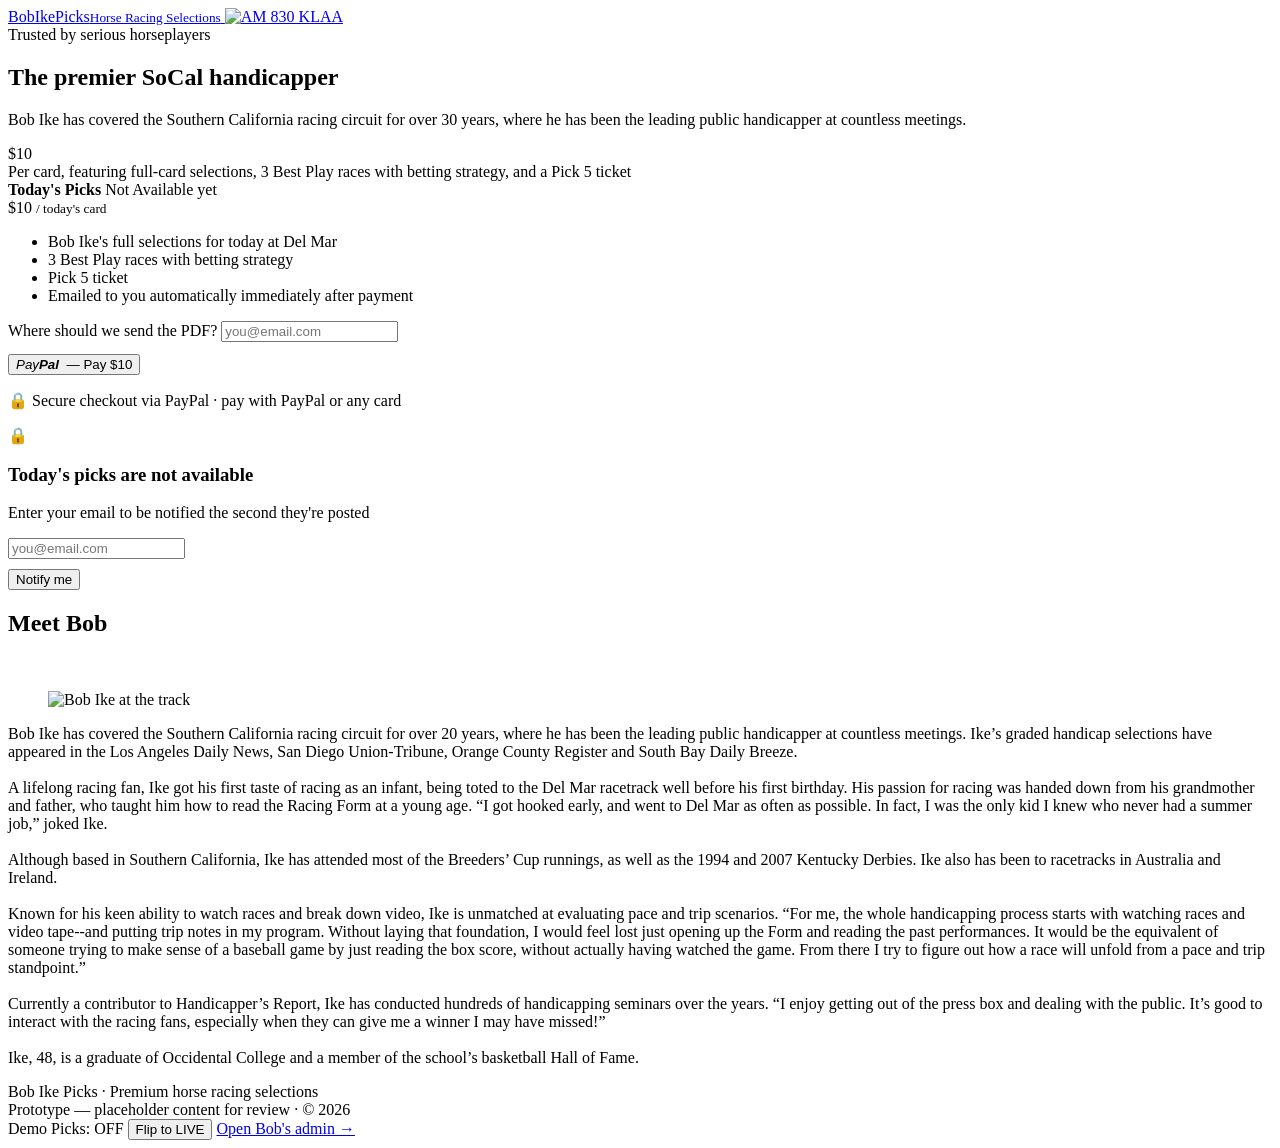
==== index.html @ c645d5ef "Add files via upload" ====
<!DOCTYPE html>
<html lang="en">
<head>
  <meta charset="UTF-8" />
  <meta name="viewport" content="width=device-width, initial-scale=1.0" />
  <title>Bob Ike Picks — Premium Horse Racing Selections</title>
  <link rel="stylesheet" href="assets/styles.css" />
</head>
<body>
  <!-- NAV -->
  <header class="nav">
    <div class="nav-inner container">
      <a class="brand" href="index.html">
        <span class="name">BobIkePicks<small>Horse Racing Selections</small></span>
      </a>
      <a href="http://www.am830klaa.com/" target="_blank" rel="noopener">
        <img class="nav-banner" src="assets/LINDO-RadioBanner-1.gif" alt="AM 830 KLAA" />
      </a>
    </div>
  </header>

  <!-- HERO + BUY CARD -->
  <section class="hero">
    <div class="container hero-grid">
      <div>
        <div class="eyebrow">Trusted by serious horseplayers</div>
        <h1>The premier SoCal handicapper</h1>
        <p class="lead">
          Bob Ike has covered the Southern California racing circuit for over 30 years,
		  where he has been the leading public handicapper at countless meetings.
        </p>
        <div class="trust-row">
          <div class="stat"><div class="num">$10</div><div class="lbl">Per card, featuring full-card selections, 3 Best Play races with betting strategy, and a Pick 5 ticket</div></div>
        </div>
      </div>

      <!-- Purchase card (state-driven) -->
      <div id="buy" class="buy-card">
        <div class="card-head">
          <strong>Today's Picks</strong>
          <span id="statusBadge" class="badge off"><span class="dot"></span><span class="txt">Not Available yet</span></span>
        </div>

        <!-- LIVE state -->
        <div id="liveState" class="card-body hidden">
          <div class="price">$<span id="priceVal">10</span> <small>/ today's card</small></div>
          <p class="muted" id="liveDate" style="margin:6px 0 0;"></p>
          <ul class="includes">
            <li>Bob Ike's full selections for today at Del Mar</li>
			<li>3 Best Play races with betting strategy</li>
			<li>Pick 5 ticket</li>
            <li>Emailed to you automatically immediately after payment</li>
          </ul>
          <label class="fld" for="email">Where should we send the PDF?</label>
          <input type="email" id="email" placeholder="you@email.com" />
          <div style="height:12px"></div>
          <button onclick="window.location.href='https://www.paypal.com/webapps/hermes?token=45W72553TX6191536&useraction=commit&wpsFlowRedirectToXorouterSkipHermesStartTime=1782868953208&flowType=WPS&mfid=1782868952968_f76669014b70b'" class="btn btn-paypal" id="payBtn"><i>Pay<b>Pal</b></i> &nbsp;— Pay $10</button>
          <p class="fineprint">🔒 Secure checkout via PayPal · pay with PayPal or any card</p>
        </div>

        <!-- OFF state -->
        <div id="offState" class="card-body">
          <div class="off-state">
            <div class="lock">🔒</div>
            <h3>Today's picks are not available</h3>
            <p>Enter your email to be notified the second they're posted</p>
            <input type="email" id="notifyEmail" placeholder="you@email.com" />
            <div style="height:10px"></div>
            <button class="btn btn-dark" id="notifyBtn">Notify me</button>
          </div>
        </div>
      </div>
    </div>
  </section>

  <!-- TRACK RECORD (placeholder) -->
  <section class="block alt" id="record">
    <div class="container">
      <h2>Meet Bob</h2><br>
      <div class="meet">
      <figure class="meet-photo">
        <img src="assets/John_and_Bob.png" alt="Bob Ike at the track" />
      </figure>
      <p class="sub">Bob Ike has covered the Southern California racing circuit for over 20 years, where he has been the leading public handicapper at countless meetings. Ike’s graded handicap selections have appeared in the Los Angeles Daily News, San Diego Union-Tribune, Orange County Register and South Bay Daily Breeze.
	  <br><br>
	  A lifelong racing fan, Ike got his first taste of racing as an infant, being toted to the Del Mar racetrack well before his first birthday. His passion for racing was handed down from his grandmother and father, who taught him how to read the Racing Form at a young age. “I got hooked early, and went to Del Mar as often as possible. In fact, I was the only kid I knew who never had a summer job,” joked Ike.
	  <br><br>
	  Although based in Southern California, Ike has attended most of the Breeders’ Cup runnings, as well as the 1994 and 2007 Kentucky Derbies. Ike also has been to racetracks in Australia and Ireland.
	  <br><br>
	  Known for his keen ability to watch races and break down video, Ike is unmatched at evaluating pace and trip scenarios. “For me, the whole handicapping process starts with watching races and video tape--and putting trip notes in my program. Without laying that foundation, I would feel lost just opening up the Form and reading the past performances. It would be the equivalent of someone trying to make sense of a baseball game by just reading the box score, without actually having watched the game. From there I try to figure out how a race will unfold from a pace and trip standpoint.”
	  <br><br>
	  Currently a contributor to Handicapper’s Report, Ike has conducted hundreds of handicapping seminars over the years. “I enjoy getting out of the press box and dealing with the public. It’s good to interact with the racing fans, especially when they can give me a winner I may have missed!”
	  <br><br>
	  Ike, 48, is a graduate of Occidental College and a member of the school’s basketball Hall of Fame.</p>
      </div>
    </div>
  </section>

  <footer class="footer">
    <div class="container">
      <span class="gold">Bob Ike Picks</span> · Premium horse racing selections<br />
      Prototype — placeholder content for review · © 2026
    </div>
  </footer>

  <!-- DEMO TOOLBAR (not part of the real site) -->
  <div class="demo-bar">
    <span class="tag">Demo</span>
    <span id="demoStatusLabel">Picks: OFF</span>
    <button id="demoToggle">Flip to LIVE</button>
    <a href="admin.html">Open Bob's admin →</a>
  </div>

  <div class="toast" id="toast"></div>

  <script src="assets/state.js"></script>
  <script src="assets/store.js"></script>
</body>
</html>
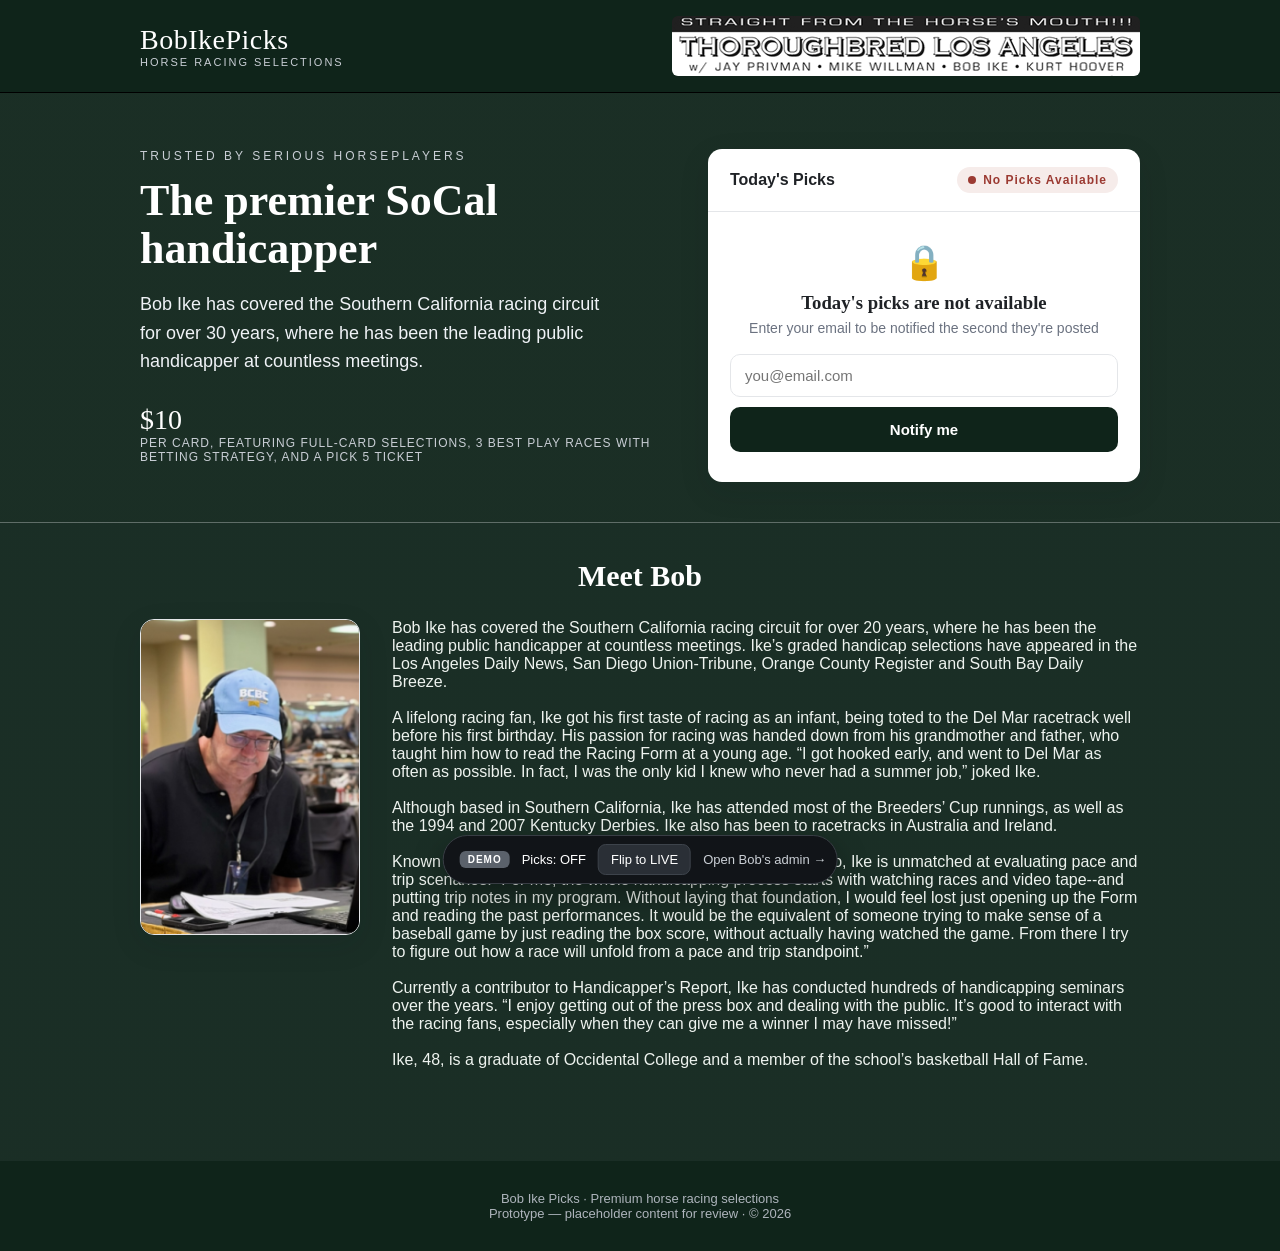
==== commit 5d0d99ad: "Add files via upload" ====
--- a/index.html
+++ b/index.html
@@ -3,7 +3,7 @@
 <head>
   <meta charset="UTF-8" />
   <meta name="viewport" content="width=device-width, initial-scale=1.0" />
-  <title>Bob Ike Picks — Premium Horse Racing Selections</title>
+  <title>BobIkePicks.com</title>
   <link rel="stylesheet" href="assets/styles.css" />
 </head>
 <body>
--- a/assets/styles.css
+++ b/assets/styles.css
@@ -0,0 +1,406 @@
+/* ===========================================================
+   Bob Ike Picks — prototype styles
+   Greyscale theme (grey + white). Easy to reskin later:
+   change the variables in :root below.
+   Green/red are kept ONLY for the live/off status indicator
+   because they communicate state — easy to neutralize if you
+   want pure greyscale there too.
+   =========================================================== */
+
+:root {
+  --dark: #0f241a;       /* darkest green — navbar (unchanged) + buttons */
+  --dark-2: #163123;
+  --dark-3: #1e3d2d;
+  --accent: #4b5159;     /* mid grey accent */
+  --accent-soft: #c9ced5;/* light grey text on dark backgrounds */
+  --bg: #f4f5f6;         /* page background */
+  --paper: #ffffff;
+  --ink: #1f2226;
+  --muted: #6b7280;
+  --line: #e4e6e9;
+  --green: #2f7d4f;
+  --green-soft: #eaf3ee;
+  --red: #9b3a32;
+  --red-soft: #f6ecea;
+  --shadow: 0 10px 30px rgba(20, 24, 30, 0.12);
+  --radius: 14px;
+  --serif: Georgia, "Times New Roman", serif;
+  --sans: -apple-system, BlinkMacSystemFont, "Segoe UI", Roboto, Helvetica, Arial, sans-serif;
+}
+
+* { box-sizing: border-box; }
+
+html, body {
+  margin: 0;
+  padding: 0;
+  font-family: var(--sans);
+  color: var(--ink);
+  background: var(--bg);
+  -webkit-font-smoothing: antialiased;
+}
+
+a { color: inherit; }
+
+.container {
+  width: 100%;
+  max-width: 1040px;
+  margin: 0 auto;
+  padding: 0 20px;
+}
+
+/* ---------- Top nav ---------- */
+.nav {
+  background: var(--dark);
+  color: #fff;
+  border-bottom: 1px solid #000;
+  position: sticky;
+  top: 0;
+  z-index: 50;
+}
+.nav-inner {
+  display: flex;
+  align-items: center;
+  justify-content: space-between;
+  padding: 16px 20px;
+}
+.brand {
+  display: flex;
+  align-items: center;
+  gap: 12px;
+  text-decoration: none;
+  color: #fff;
+}
+.brand .name {
+  font-family: var(--serif);
+  font-size: 28px;
+  letter-spacing: .5px;
+}
+.brand .name small {
+  display: block;
+  font-family: var(--sans);
+  font-size: 11px;
+  letter-spacing: 2px;
+  text-transform: uppercase;
+  color: var(--accent-soft);
+}
+.nav-links { display: flex; gap: 26px; font-size: 14px; }
+.nav-links a { text-decoration: none; color: #cbd0d6; }
+.nav-links a:hover { color: #fff; }
+.nav-banner {
+  display: block;
+  width: 468px;
+  height: 60px;
+  max-width: 100%;
+  border-radius: 6px;
+}
+
+/* ---------- Meet Bob ---------- */
+.meet { display: flex; gap: 32px; align-items: flex-start; }
+.meet .meet-photo { flex: 0 0 220px; margin: 0; }
+.meet .meet-photo img {
+  width: 100%;
+  display: block;
+  border-radius: var(--radius);
+  border: 1px solid var(--line);
+  box-shadow: var(--shadow);
+}
+.meet .sub { flex: 1; margin-top: 0; text-align: left; }
+
+/* Meet Bob section: same dark-green background as the hero */
+#record {
+  background:
+    linear-gradient(180deg, rgba(15,36,26,.95), rgba(15,36,26,.95)),
+    url("data:image/svg+xml,%3Csvg xmlns='http://www.w3.org/2000/svg' width='40' height='40'%3E%3Cpath d='M0 39h40M39 0v40' stroke='%23ffffff10'/%3E%3C/svg%3E");
+  border-top: 1px solid rgba(255, 255, 255, 0.3);
+  border-bottom: none;
+  color: #fff;
+  padding-top: 36px;
+}
+#record h2 { color: #fff; }
+#record .sub { color: #eef3ef; }
+
+/* ---------- Hero ---------- */
+.hero {
+  background:
+    linear-gradient(180deg, rgba(15,36,26,.95), rgba(15,36,26,.95)),
+    url("data:image/svg+xml,%3Csvg xmlns='http://www.w3.org/2000/svg' width='40' height='40'%3E%3Cpath d='M0 39h40M39 0v40' stroke='%23ffffff10'/%3E%3C/svg%3E");
+  color: #fff;
+  padding: 56px 0 40px;
+}
+.hero-grid {
+  display: grid;
+  grid-template-columns: 1.1fr .9fr;
+  gap: 40px;
+  align-items: start;
+}
+.eyebrow {
+  text-transform: uppercase;
+  letter-spacing: 3px;
+  font-size: 12px;
+  color: var(--accent-soft);
+  margin-bottom: 14px;
+}
+.hero h1 {
+  font-family: var(--serif);
+  font-size: 44px;
+  line-height: 1.1;
+  margin: 0 0 16px;
+}
+.hero p.lead {
+  font-size: 18px;
+  color: #eff2f6;
+  line-height: 1.6;
+  margin: 0 0 24px;
+  max-width: 460px;
+}
+.trust-row {
+  display: flex;
+  gap: 28px;
+  margin-top: 28px;
+  flex-wrap: wrap;
+}
+.trust-row .stat .num {
+  font-family: var(--serif);
+  font-size: 28px;
+  color: #fff;
+}
+.trust-row .stat .lbl {
+  font-size: 12px;
+  text-transform: uppercase;
+  letter-spacing: 1px;
+  color: var(--accent-soft);
+}
+
+/* ---------- Purchase card ---------- */
+.buy-card {
+  background: var(--paper);
+  color: var(--ink);
+  border-radius: var(--radius);
+  box-shadow: var(--shadow);
+  overflow: hidden;
+}
+.buy-card .card-head {
+  padding: 18px 22px;
+  border-bottom: 1px solid var(--line);
+  display: flex;
+  align-items: center;
+  justify-content: space-between;
+}
+.badge {
+  display: inline-flex;
+  align-items: center;
+  gap: 7px;
+  font-size: 12px;
+  font-weight: 700;
+  letter-spacing: 1px;
+  padding: 6px 11px;
+  border-radius: 999px;
+}
+.badge .dot { width: 8px; height: 8px; border-radius: 50%; }
+.badge.live { background: var(--green-soft); color: var(--green); }
+.badge.live .dot { background: var(--green); box-shadow: 0 0 0 3px rgba(47,125,79,.18); }
+.badge.off { background: var(--red-soft); color: var(--red); }
+.badge.off .dot { background: var(--red); }
+
+.card-body { padding: 22px; }
+.price {
+  font-family: var(--serif);
+  font-size: 40px;
+  line-height: 1;
+}
+.price small { font-size: 15px; color: var(--muted); font-family: var(--sans); }
+.includes { list-style: none; padding: 0; margin: 16px 0 20px; }
+.includes li {
+  display: flex; gap: 10px; align-items: flex-start;
+  padding: 6px 0; font-size: 14px; color: #333;
+}
+.includes li::before { content: "✓"; color: var(--green); font-weight: 700; }
+
+label.fld { display: block; font-size: 13px; font-weight: 600; margin-bottom: 6px; }
+input[type=email], input[type=text], input[type=time] {
+  width: 100%;
+  padding: 12px 14px;
+  border: 1px solid var(--line);
+  border-radius: 10px;
+  font-size: 15px;
+  font-family: var(--sans);
+}
+input:focus { outline: 2px solid var(--accent); border-color: var(--accent); }
+
+.btn {
+  display: inline-flex; align-items: center; justify-content: center;
+  gap: 8px;
+  width: 100%;
+  padding: 14px 18px;
+  border: none;
+  border-radius: 10px;
+  font-size: 15px;
+  font-weight: 700;
+  cursor: pointer;
+  transition: transform .05s ease, filter .15s ease;
+}
+.btn:active { transform: translateY(1px); }
+.btn-paypal { background: var(--dark); color: #fff; font-size: 16px; }
+.btn-paypal:hover { filter: brightness(1.12); }
+.btn-paypal i { font-style: normal; font-weight: 800; }
+.btn-primary { background: var(--dark); color: #fff; }
+.btn-dark { background: var(--dark); color: #fff; }
+.btn-ghost { background: #fff; color: var(--ink); border: 1px solid var(--line); width: auto; padding: 9px 14px; }
+.btn-ghost:hover { background: var(--bg); }
+.btn-danger { background: var(--red); color: #fff; }
+.btn-sm { width: auto; padding: 8px 12px; font-size: 13px; }
+.btn:disabled { opacity: .5; cursor: not-allowed; }
+
+.fineprint { font-size: 12px; color: var(--muted); text-align: center; margin-top: 12px; }
+
+/* OFF state */
+.off-state { text-align: center; padding: 8px 0; }
+.off-state .lock { font-size: 34px; }
+.off-state h3 { font-family: var(--serif); margin: 10px 0 6px; }
+.off-state p { color: var(--muted); font-size: 14px; margin: 0 0 18px; }
+
+.hidden { display: none !important; }
+
+/* ---------- Sections ---------- */
+section.block { padding: 56px 0; }
+section.block.alt { background: var(--paper); border-top: 1px solid var(--line); border-bottom: 1px solid var(--line); }
+.block h2 {
+  font-family: var(--serif);
+  font-size: 30px;
+  text-align: center;
+  margin: 0 0 8px;
+}
+.block .sub { color: var(--muted); margin: 0 0 36px; }
+.steps { display: grid; grid-template-columns: repeat(3, 1fr); gap: 22px; }
+.step {
+  background: var(--bg);
+  border: 1px solid var(--line);
+  border-radius: var(--radius);
+  padding: 24px;
+  text-align: center;
+}
+.step .n {
+  width: 38px; height: 38px; border-radius: 50%;
+  background: var(--dark); color: #fff;
+  display: grid; place-items: center; margin: 0 auto 14px;
+  font-family: var(--serif); font-size: 18px;
+}
+.step h4 { margin: 0 0 8px; }
+.step p { color: var(--muted); font-size: 14px; margin: 0; line-height: 1.5; }
+
+/* ---------- Footer ---------- */
+.footer {
+  background: var(--dark);
+  color: #aeb4bc;
+  padding: 30px 0;
+  font-size: 13px;
+  text-align: center;
+}
+.footer .accent { color: #fff; }
+
+/* ---------- Demo toolbar ---------- */
+.demo-bar {
+  position: fixed;
+  left: 50%; transform: translateX(-50%);
+  bottom: 16px;
+  background: #111418;
+  color: #fff;
+  border: 1px solid #383d44;
+  border-radius: 999px;
+  padding: 8px 10px 8px 16px;
+  display: flex; align-items: center; gap: 12px;
+  box-shadow: 0 12px 30px rgba(0,0,0,.35);
+  z-index: 999;
+  font-size: 13px;
+}
+.demo-bar .tag {
+  background: #5b626b; color: #fff;
+  font-weight: 800; font-size: 10px; letter-spacing: 1px;
+  padding: 3px 8px; border-radius: 6px; text-transform: uppercase;
+}
+.demo-bar button {
+  background: #2a2f36; color: #fff; border: 1px solid #3d434b;
+  border-radius: 8px; padding: 7px 12px; cursor: pointer; font-size: 13px;
+}
+.demo-bar button:hover { background: #3d434b; }
+.demo-bar a { color: #cbd0d6; text-decoration: none; }
+
+/* ---------- Admin ---------- */
+.admin-wrap { max-width: 720px; margin: 40px auto; padding: 0 20px; }
+.card {
+  background: var(--paper);
+  border: 1px solid var(--line);
+  border-radius: var(--radius);
+  box-shadow: var(--shadow);
+  overflow: hidden;
+}
+.card .hd {
+  padding: 18px 22px; border-bottom: 1px solid var(--line);
+  display: flex; align-items: center; justify-content: space-between;
+}
+.card .hd h3 { margin: 0; font-family: var(--serif); }
+.card .bd { padding: 22px; }
+.status-banner {
+  display: flex; align-items: center; justify-content: space-between;
+  padding: 18px 22px; border-radius: 12px; margin-bottom: 22px;
+}
+.status-banner.live { background: var(--green-soft); border: 1px solid #cfe3d6; }
+.status-banner.off { background: var(--red-soft); border: 1px solid #ecd6d2; }
+.status-banner .big {
+  font-family: var(--serif); font-size: 22px; display: flex; align-items: center; gap: 10px;
+}
+.status-banner.live .big { color: var(--green); }
+.status-banner.off .big { color: var(--red); }
+
+.upload-zone {
+  border: 2px dashed var(--line);
+  border-radius: 12px;
+  padding: 26px;
+  text-align: center;
+  cursor: pointer;
+  transition: border-color .15s, background .15s;
+}
+.upload-zone:hover { border-color: var(--accent); background: #fafbfc; }
+.upload-zone.has-file { border-style: solid; border-color: var(--green); background: var(--green-soft); }
+.upload-zone .ic { font-size: 30px; }
+.upload-zone .fname { font-weight: 700; margin-top: 8px; }
+
+.row { display: flex; gap: 12px; align-items: center; }
+.row.between { justify-content: space-between; }
+.mt { margin-top: 18px; }
+.muted { color: var(--muted); font-size: 13px; }
+
+.countdown {
+  font-family: var(--serif);
+  font-size: 18px;
+  color: var(--ink);
+  background: var(--bg);
+  border: 1px solid var(--line);
+  padding: 8px 12px; border-radius: 8px; display: inline-block;
+}
+
+.sales { width: 100%; border-collapse: collapse; margin-top: 8px; }
+.sales th, .sales td { text-align: left; padding: 10px 8px; border-bottom: 1px solid var(--line); font-size: 14px; }
+.sales th { color: var(--muted); font-weight: 600; font-size: 12px; text-transform: uppercase; letter-spacing: .5px; }
+.pill { font-size: 12px; padding: 3px 9px; border-radius: 999px; background: var(--green-soft); color: var(--green); font-weight: 600; }
+
+.toast {
+  position: fixed; bottom: 80px; left: 50%; transform: translateX(-50%);
+  background: var(--dark); color: #fff; padding: 12px 20px; border-radius: 10px;
+  box-shadow: var(--shadow); z-index: 1000; font-size: 14px;
+  opacity: 0; pointer-events: none; transition: opacity .2s, transform .2s;
+}
+.toast.show { opacity: 1; transform: translateX(-50%) translateY(-6px); }
+
+/* ---------- Responsive ---------- */
+@media (max-width: 820px) {
+  .hero-grid { grid-template-columns: 1fr; }
+  .hero h1 { font-size: 34px; }
+  .steps { grid-template-columns: 1fr; }
+  .nav-links { display: none; }
+  .meet { flex-direction: column; }
+  .meet .meet-photo { flex: 0 0 auto; align-self: center; max-width: 340px; }
+}
+@media (max-width: 600px) {
+  .nav-banner { height: auto; }
+}
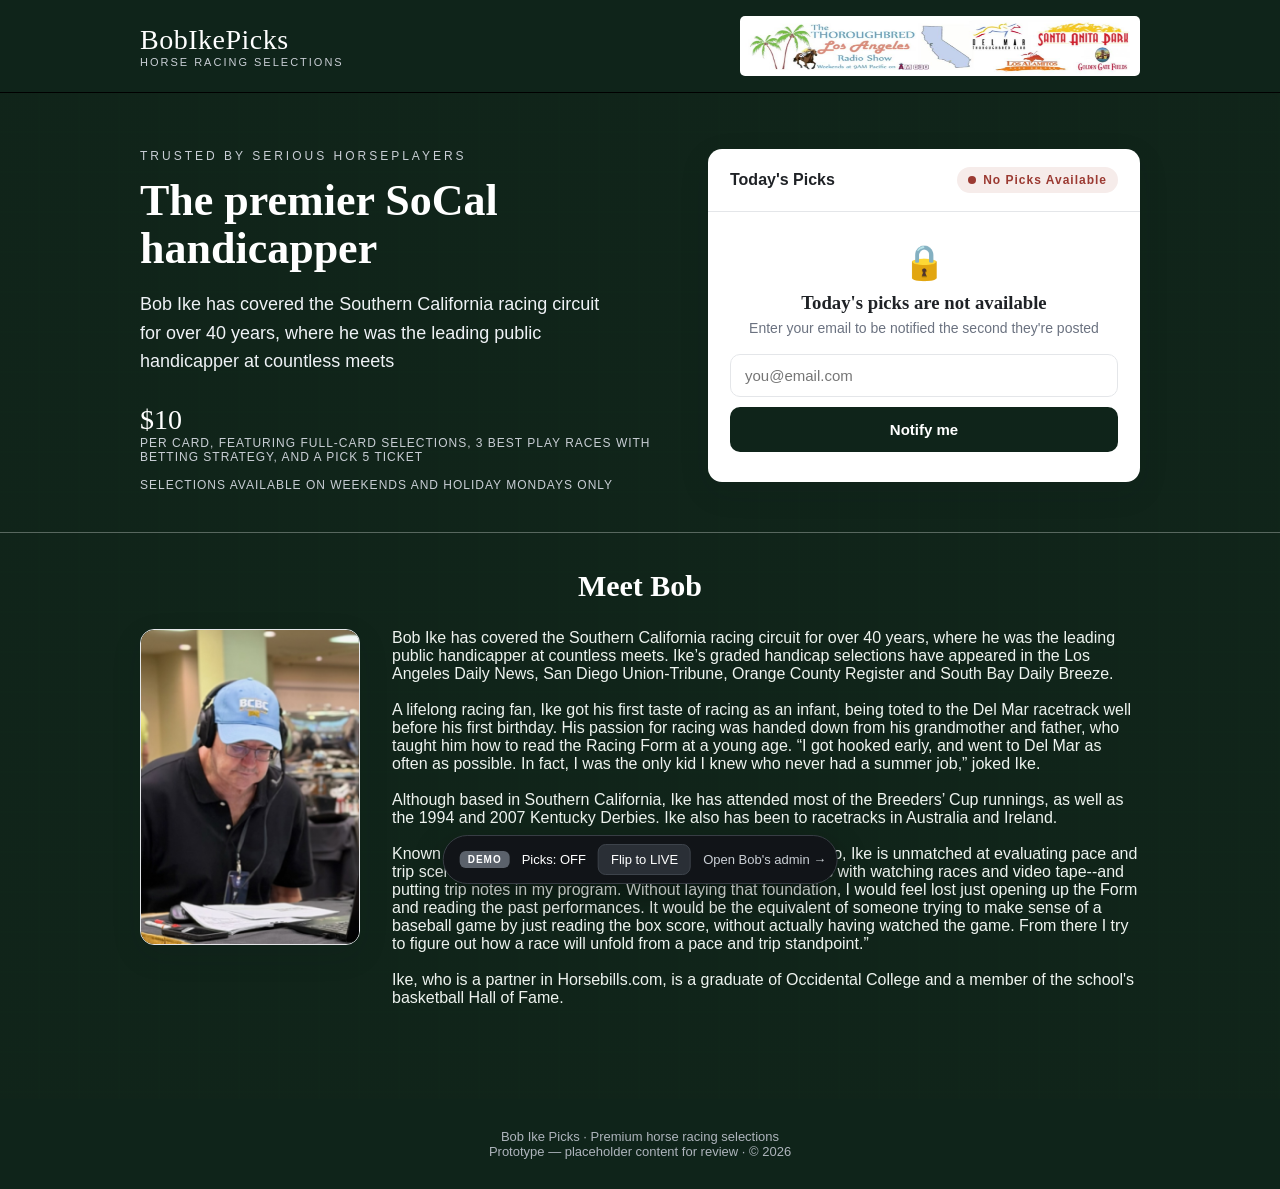
==== commit 020e897b: "Updates per Bob 6/30" ====
--- a/index.html
+++ b/index.html
@@ -13,8 +13,8 @@
       <a class="brand" href="index.html">
         <span class="name">BobIkePicks<small>Horse Racing Selections</small></span>
       </a>
-      <a href="http://www.am830klaa.com/" target="_blank" rel="noopener">
-        <img class="nav-banner" src="assets/LINDO-RadioBanner-1.gif" alt="AM 830 KLAA" />
+      <a href="https://thoroughbredla.com/" target="_blank" rel="noopener">
+        <img class="nav-banner" src="assets/RadioBanner.jpg" alt="AM 830 KLAA" />
       </a>
     </div>
   </header>
@@ -26,11 +26,10 @@
         <div class="eyebrow">Trusted by serious horseplayers</div>
         <h1>The premier SoCal handicapper</h1>
         <p class="lead">
-          Bob Ike has covered the Southern California racing circuit for over 30 years,
-		  where he has been the leading public handicapper at countless meetings.
+          Bob Ike has covered the Southern California racing circuit for over 40 years, where he was the leading public handicapper at countless meets
         </p>
         <div class="trust-row">
-          <div class="stat"><div class="num">$10</div><div class="lbl">Per card, featuring full-card selections, 3 Best Play races with betting strategy, and a Pick 5 ticket</div></div>
+          <div class="stat"><div class="num">$10</div><div class="lbl">Per card, featuring full-card selections, 3 Best Play races with betting strategy, and a Pick 5 ticket<br><br>Selections available on weekends and holiday Mondays only</div></div>
         </div>
       </div>
 
@@ -81,7 +80,7 @@
       <figure class="meet-photo">
         <img src="assets/John_and_Bob.png" alt="Bob Ike at the track" />
       </figure>
-      <p class="sub">Bob Ike has covered the Southern California racing circuit for over 20 years, where he has been the leading public handicapper at countless meetings. Ike’s graded handicap selections have appeared in the Los Angeles Daily News, San Diego Union-Tribune, Orange County Register and South Bay Daily Breeze.
+      <p class="sub">Bob Ike has covered the Southern California racing circuit for over 40 years, where he was the leading public handicapper at countless meets. Ike’s graded handicap selections have appeared in the Los Angeles Daily News, San Diego Union-Tribune, Orange County Register and South Bay Daily Breeze.
 	  <br><br>
 	  A lifelong racing fan, Ike got his first taste of racing as an infant, being toted to the Del Mar racetrack well before his first birthday. His passion for racing was handed down from his grandmother and father, who taught him how to read the Racing Form at a young age. “I got hooked early, and went to Del Mar as often as possible. In fact, I was the only kid I knew who never had a summer job,” joked Ike.
 	  <br><br>
@@ -89,9 +88,7 @@
 	  <br><br>
 	  Known for his keen ability to watch races and break down video, Ike is unmatched at evaluating pace and trip scenarios. “For me, the whole handicapping process starts with watching races and video tape--and putting trip notes in my program. Without laying that foundation, I would feel lost just opening up the Form and reading the past performances. It would be the equivalent of someone trying to make sense of a baseball game by just reading the box score, without actually having watched the game. From there I try to figure out how a race will unfold from a pace and trip standpoint.”
 	  <br><br>
-	  Currently a contributor to Handicapper’s Report, Ike has conducted hundreds of handicapping seminars over the years. “I enjoy getting out of the press box and dealing with the public. It’s good to interact with the racing fans, especially when they can give me a winner I may have missed!”
-	  <br><br>
-	  Ike, 48, is a graduate of Occidental College and a member of the school’s basketball Hall of Fame.</p>
+	  Ike, who is a partner in Horsebills.com, is a graduate of Occidental College and a member of the school's basketball Hall of Fame.</p>
       </div>
     </div>
   </section>
--- a/assets/styles.css
+++ b/assets/styles.css
@@ -13,7 +13,7 @@
   --dark-3: #1e3d2d;
   --accent: #4b5159;     /* mid grey accent */
   --accent-soft: #c9ced5;/* light grey text on dark backgrounds */
-  --bg: #f4f5f6;         /* page background */
+  --bg: #1e2b13;         /* page background */
   --paper: #ffffff;
   --ink: #1f2226;
   --muted: #6b7280;
@@ -88,10 +88,10 @@
 .nav-links a:hover { color: #fff; }
 .nav-banner {
   display: block;
-  width: 468px;
+  width: 400px;
   height: 60px;
   max-width: 100%;
-  border-radius: 6px;
+  border-radius: 5px;
 }
 
 /* ---------- Meet Bob ---------- */
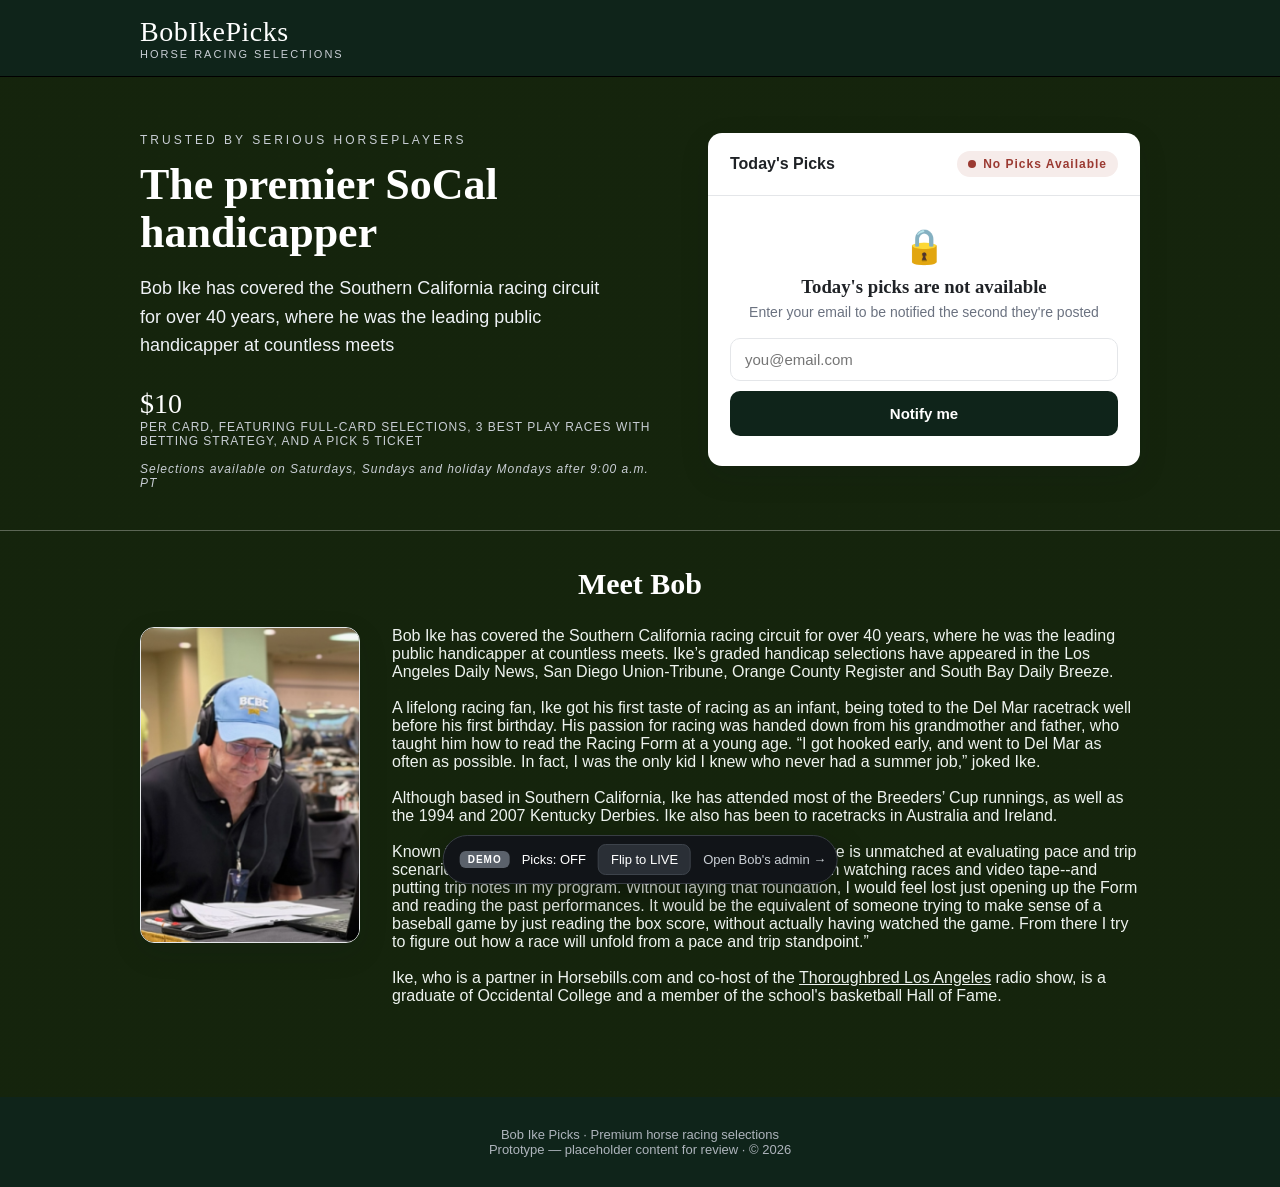
==== commit d7285bc6: "Updated some wording" ====
--- a/index.html
+++ b/index.html
@@ -13,9 +13,6 @@
       <a class="brand" href="index.html">
         <span class="name">BobIkePicks<small>Horse Racing Selections</small></span>
       </a>
-      <a href="https://thoroughbredla.com/" target="_blank" rel="noopener">
-        <img class="nav-banner" src="assets/RadioBanner.jpg" alt="AM 830 KLAA" />
-      </a>
     </div>
   </header>
 
@@ -29,7 +26,7 @@
           Bob Ike has covered the Southern California racing circuit for over 40 years, where he was the leading public handicapper at countless meets
         </p>
         <div class="trust-row">
-          <div class="stat"><div class="num">$10</div><div class="lbl">Per card, featuring full-card selections, 3 Best Play races with betting strategy, and a Pick 5 ticket<br><br>Selections available on weekends and holiday Mondays only</div></div>
+          <div class="stat"><div class="num">$10</div><div class="lbl">Per card, featuring full-card selections, 3 Best Play races with betting strategy, and a Pick 5 ticket<br><br><i  style="text-transform: none;">Selections available on Saturdays, Sundays and holiday Mondays after 9:00 a.m. PT</i></div></div>
         </div>
       </div>
 
@@ -86,9 +83,9 @@
 	  <br><br>
 	  Although based in Southern California, Ike has attended most of the Breeders’ Cup runnings, as well as the 1994 and 2007 Kentucky Derbies. Ike also has been to racetracks in Australia and Ireland.
 	  <br><br>
-	  Known for his keen ability to watch races and break down video, Ike is unmatched at evaluating pace and trip scenarios. “For me, the whole handicapping process starts with watching races and video tape--and putting trip notes in my program. Without laying that foundation, I would feel lost just opening up the Form and reading the past performances. It would be the equivalent of someone trying to make sense of a baseball game by just reading the box score, without actually having watched the game. From there I try to figure out how a race will unfold from a pace and trip standpoint.”
+	  Known for his keen ability to watch races and analyze video, Ike is unmatched at evaluating pace and trip scenarios. “For me, the whole handicapping process starts with watching races and video tape--and putting trip notes in my program. Without laying that foundation, I would feel lost just opening up the Form and reading the past performances. It would be the equivalent of someone trying to make sense of a baseball game by just reading the box score, without actually having watched the game. From there I try to figure out how a race will unfold from a pace and trip standpoint.”
 	  <br><br>
-	  Ike, who is a partner in Horsebills.com, is a graduate of Occidental College and a member of the school's basketball Hall of Fame.</p>
+	  Ike, who is a partner in Horsebills.com and co-host of the <a href="https://thoroughbredla.com/">Thoroughbred Los Angeles</a> radio show, is a graduate of Occidental College and a member of the school's basketball Hall of Fame.</p>
       </div>
     </div>
   </section>
--- a/assets/styles.css
+++ b/assets/styles.css
@@ -13,7 +13,7 @@
   --dark-3: #1e3d2d;
   --accent: #4b5159;     /* mid grey accent */
   --accent-soft: #c9ced5;/* light grey text on dark backgrounds */
-  --bg: #1e2b13;         /* page background */
+  --bg: #15240c;         /* page background */
   --paper: #ffffff;
   --ink: #1f2226;
   --muted: #6b7280;
@@ -109,7 +109,7 @@
 /* Meet Bob section: same dark-green background as the hero */
 #record {
   background:
-    linear-gradient(180deg, rgba(15,36,26,.95), rgba(15,36,26,.95)),
+    linear-gradient(180deg, rgba(21,36,12,.95), rgba(21,36,12,.95)),
     url("data:image/svg+xml,%3Csvg xmlns='http://www.w3.org/2000/svg' width='40' height='40'%3E%3Cpath d='M0 39h40M39 0v40' stroke='%23ffffff10'/%3E%3C/svg%3E");
   border-top: 1px solid rgba(255, 255, 255, 0.3);
   border-bottom: none;
@@ -122,7 +122,7 @@
 /* ---------- Hero ---------- */
 .hero {
   background:
-    linear-gradient(180deg, rgba(15,36,26,.95), rgba(15,36,26,.95)),
+    linear-gradient(180deg, rgba(21,36,12,.95), rgba(21,36,12,.95)),
     url("data:image/svg+xml,%3Csvg xmlns='http://www.w3.org/2000/svg' width='40' height='40'%3E%3Cpath d='M0 39h40M39 0v40' stroke='%23ffffff10'/%3E%3C/svg%3E");
   color: #fff;
   padding: 56px 0 40px;
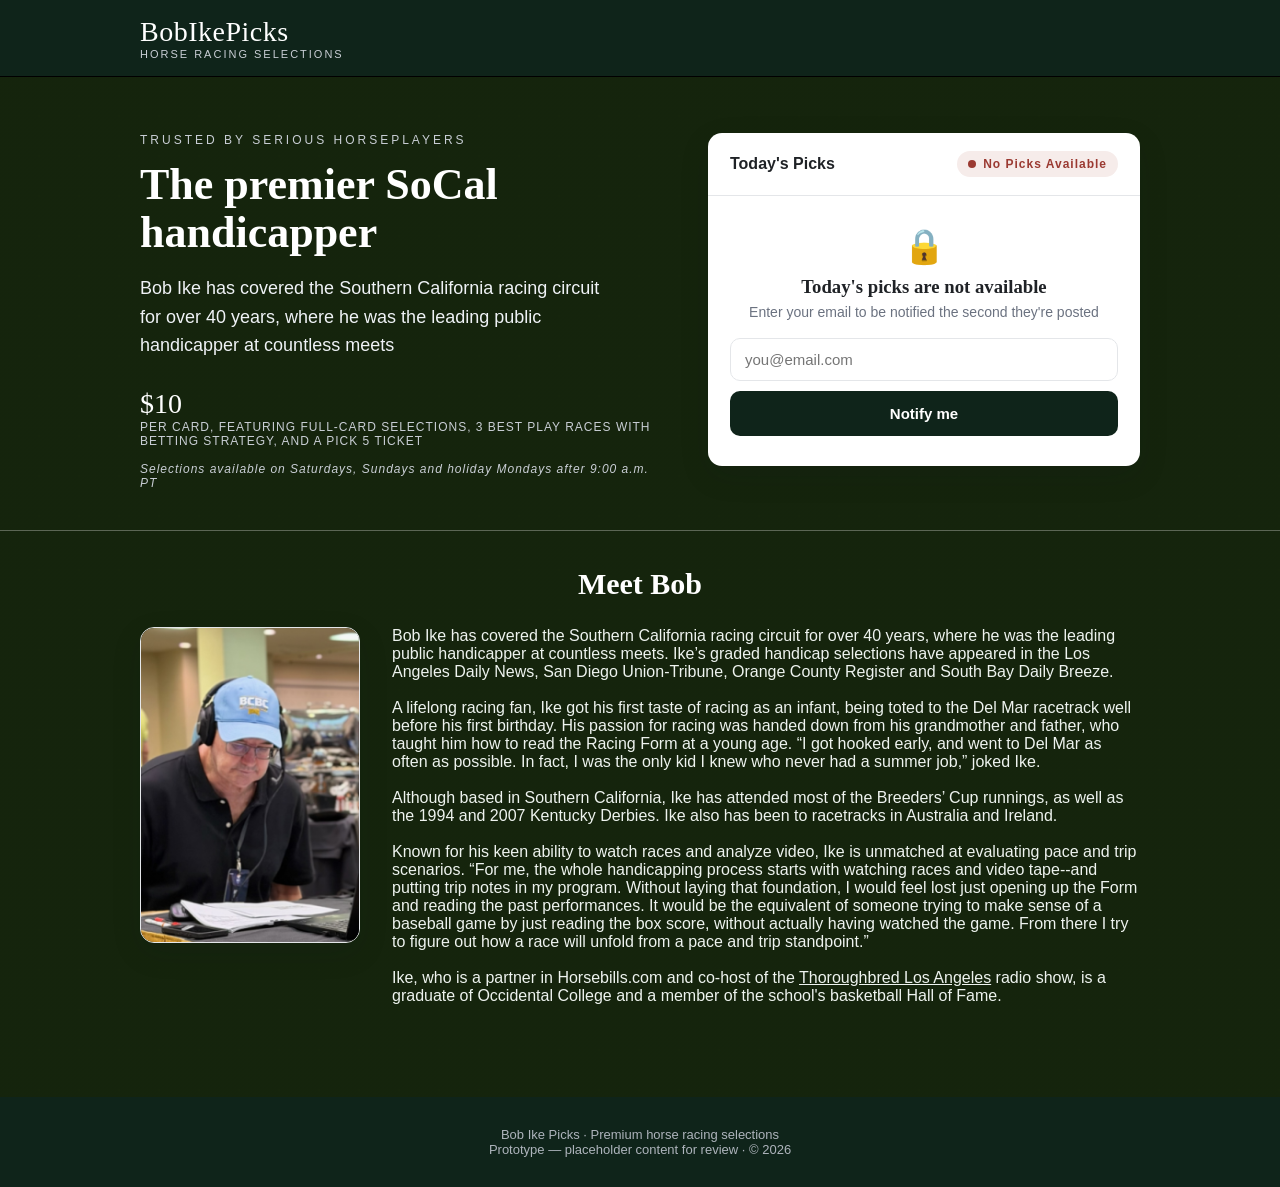
==== commit 9446acdb: "Updates" ====
--- a/index.html
+++ b/index.html
@@ -50,7 +50,7 @@
           <label class="fld" for="email">Where should we send the PDF?</label>
           <input type="email" id="email" placeholder="you@email.com" />
           <div style="height:12px"></div>
-          <button onclick="window.location.href='https://www.paypal.com/webapps/hermes?token=45W72553TX6191536&useraction=commit&wpsFlowRedirectToXorouterSkipHermesStartTime=1782868953208&flowType=WPS&mfid=1782868952968_f76669014b70b'" class="btn btn-paypal" id="payBtn"><i>Pay<b>Pal</b></i> &nbsp;— Pay $10</button>
+          <button class="btn btn-paypal" id="payBtn"><i>Pay<b>Pal</b></i> &nbsp;— Pay $10</button>
           <p class="fineprint">🔒 Secure checkout via PayPal · pay with PayPal or any card</p>
         </div>
 
@@ -97,17 +97,8 @@
     </div>
   </footer>
 
-  <!-- DEMO TOOLBAR (not part of the real site) -->
-  <div class="demo-bar">
-    <span class="tag">Demo</span>
-    <span id="demoStatusLabel">Picks: OFF</span>
-    <button id="demoToggle">Flip to LIVE</button>
-    <a href="admin.html">Open Bob's admin →</a>
-  </div>
-
   <div class="toast" id="toast"></div>
 
-  <script src="assets/state.js"></script>
   <script src="assets/store.js"></script>
 </body>
 </html>
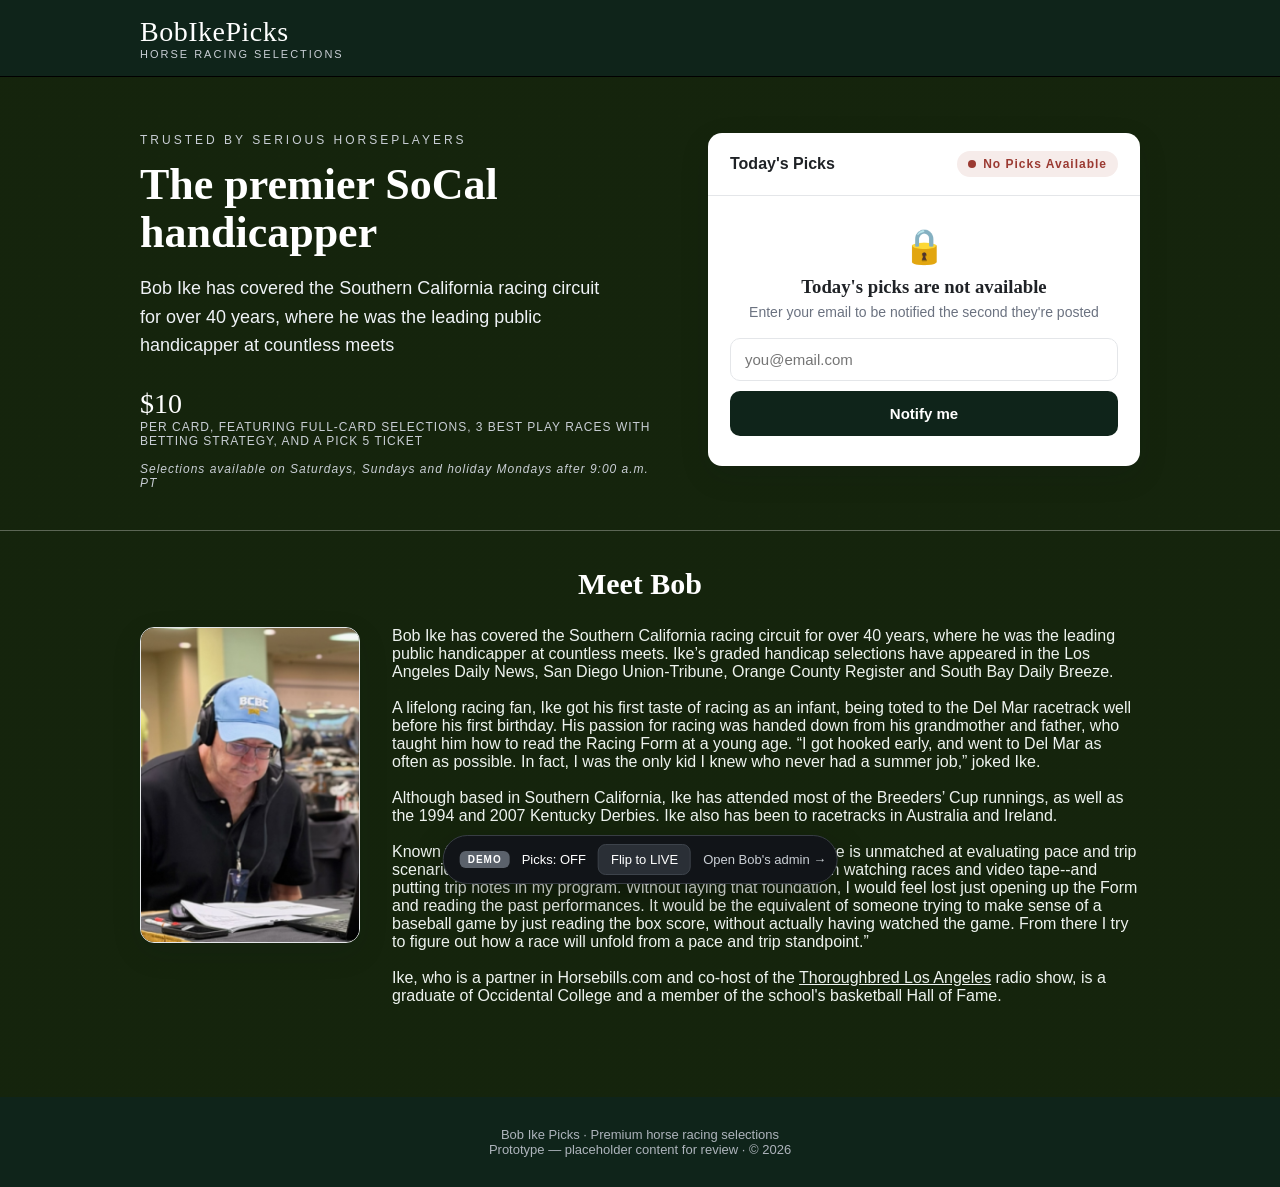
==== commit 4db7725b: "Revert "Updates" This reverts commit 9446acdb5e206491e8c74848c812225e44da61b2." ====
--- a/index.html
+++ b/index.html
@@ -50,7 +50,7 @@
           <label class="fld" for="email">Where should we send the PDF?</label>
           <input type="email" id="email" placeholder="you@email.com" />
           <div style="height:12px"></div>
-          <button class="btn btn-paypal" id="payBtn"><i>Pay<b>Pal</b></i> &nbsp;— Pay $10</button>
+          <button onclick="window.location.href='https://www.paypal.com/webapps/hermes?token=45W72553TX6191536&useraction=commit&wpsFlowRedirectToXorouterSkipHermesStartTime=1782868953208&flowType=WPS&mfid=1782868952968_f76669014b70b'" class="btn btn-paypal" id="payBtn"><i>Pay<b>Pal</b></i> &nbsp;— Pay $10</button>
           <p class="fineprint">🔒 Secure checkout via PayPal · pay with PayPal or any card</p>
         </div>
 
@@ -97,8 +97,17 @@
     </div>
   </footer>
 
+  <!-- DEMO TOOLBAR (not part of the real site) -->
+  <div class="demo-bar">
+    <span class="tag">Demo</span>
+    <span id="demoStatusLabel">Picks: OFF</span>
+    <button id="demoToggle">Flip to LIVE</button>
+    <a href="admin.html">Open Bob's admin →</a>
+  </div>
+
   <div class="toast" id="toast"></div>
 
+  <script src="assets/state.js"></script>
   <script src="assets/store.js"></script>
 </body>
 </html>
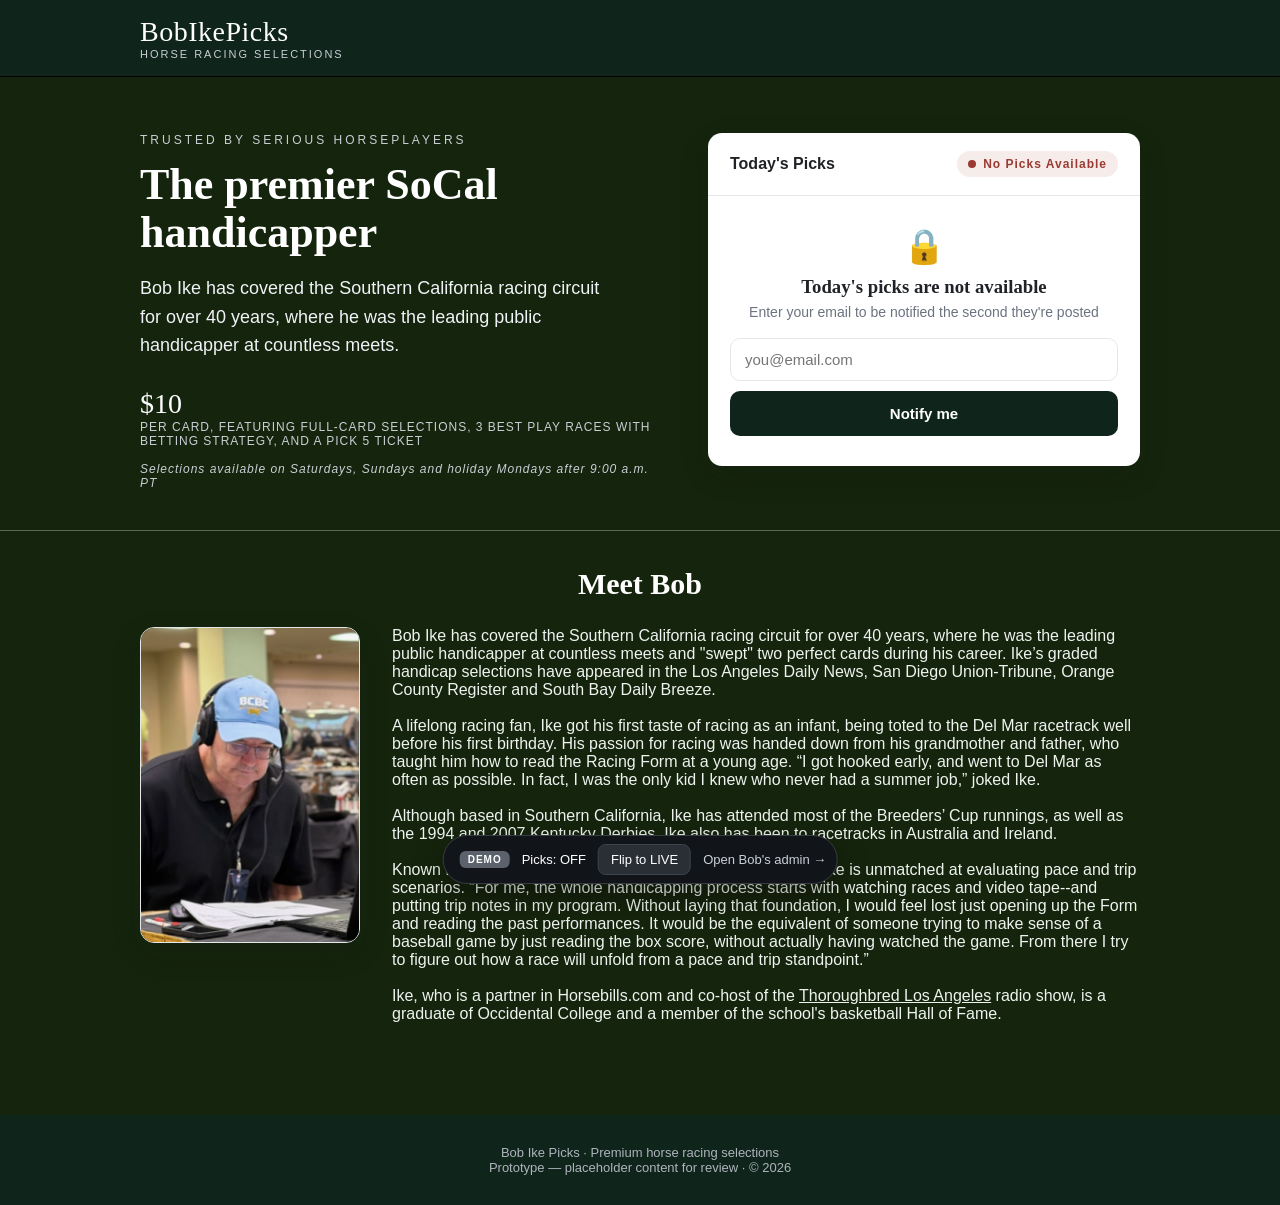
==== commit db0562f4: "Add files via upload" ====
--- a/index.html
+++ b/index.html
@@ -1,113 +1,113 @@
-<!DOCTYPE html>
-<html lang="en">
-<head>
-  <meta charset="UTF-8" />
-  <meta name="viewport" content="width=device-width, initial-scale=1.0" />
-  <title>BobIkePicks.com</title>
-  <link rel="stylesheet" href="assets/styles.css" />
-</head>
-<body>
-  <!-- NAV -->
-  <header class="nav">
-    <div class="nav-inner container">
-      <a class="brand" href="index.html">
-        <span class="name">BobIkePicks<small>Horse Racing Selections</small></span>
-      </a>
-    </div>
-  </header>
-
-  <!-- HERO + BUY CARD -->
-  <section class="hero">
-    <div class="container hero-grid">
-      <div>
-        <div class="eyebrow">Trusted by serious horseplayers</div>
-        <h1>The premier SoCal handicapper</h1>
-        <p class="lead">
-          Bob Ike has covered the Southern California racing circuit for over 40 years, where he was the leading public handicapper at countless meets
-        </p>
-        <div class="trust-row">
-          <div class="stat"><div class="num">$10</div><div class="lbl">Per card, featuring full-card selections, 3 Best Play races with betting strategy, and a Pick 5 ticket<br><br><i  style="text-transform: none;">Selections available on Saturdays, Sundays and holiday Mondays after 9:00 a.m. PT</i></div></div>
-        </div>
-      </div>
-
-      <!-- Purchase card (state-driven) -->
-      <div id="buy" class="buy-card">
-        <div class="card-head">
-          <strong>Today's Picks</strong>
-          <span id="statusBadge" class="badge off"><span class="dot"></span><span class="txt">Not Available yet</span></span>
-        </div>
-
-        <!-- LIVE state -->
-        <div id="liveState" class="card-body hidden">
-          <div class="price">$<span id="priceVal">10</span> <small>/ today's card</small></div>
-          <p class="muted" id="liveDate" style="margin:6px 0 0;"></p>
-          <ul class="includes">
-            <li>Bob Ike's full selections for today at Del Mar</li>
-			<li>3 Best Play races with betting strategy</li>
-			<li>Pick 5 ticket</li>
-            <li>Emailed to you automatically immediately after payment</li>
-          </ul>
-          <label class="fld" for="email">Where should we send the PDF?</label>
-          <input type="email" id="email" placeholder="you@email.com" />
-          <div style="height:12px"></div>
-          <button onclick="window.location.href='https://www.paypal.com/webapps/hermes?token=45W72553TX6191536&useraction=commit&wpsFlowRedirectToXorouterSkipHermesStartTime=1782868953208&flowType=WPS&mfid=1782868952968_f76669014b70b'" class="btn btn-paypal" id="payBtn"><i>Pay<b>Pal</b></i> &nbsp;— Pay $10</button>
-          <p class="fineprint">🔒 Secure checkout via PayPal · pay with PayPal or any card</p>
-        </div>
-
-        <!-- OFF state -->
-        <div id="offState" class="card-body">
-          <div class="off-state">
-            <div class="lock">🔒</div>
-            <h3>Today's picks are not available</h3>
-            <p>Enter your email to be notified the second they're posted</p>
-            <input type="email" id="notifyEmail" placeholder="you@email.com" />
-            <div style="height:10px"></div>
-            <button class="btn btn-dark" id="notifyBtn">Notify me</button>
-          </div>
-        </div>
-      </div>
-    </div>
-  </section>
-
-  <!-- TRACK RECORD (placeholder) -->
-  <section class="block alt" id="record">
-    <div class="container">
-      <h2>Meet Bob</h2><br>
-      <div class="meet">
-      <figure class="meet-photo">
-        <img src="assets/John_and_Bob.png" alt="Bob Ike at the track" />
-      </figure>
-      <p class="sub">Bob Ike has covered the Southern California racing circuit for over 40 years, where he was the leading public handicapper at countless meets. Ike’s graded handicap selections have appeared in the Los Angeles Daily News, San Diego Union-Tribune, Orange County Register and South Bay Daily Breeze.
-	  <br><br>
-	  A lifelong racing fan, Ike got his first taste of racing as an infant, being toted to the Del Mar racetrack well before his first birthday. His passion for racing was handed down from his grandmother and father, who taught him how to read the Racing Form at a young age. “I got hooked early, and went to Del Mar as often as possible. In fact, I was the only kid I knew who never had a summer job,” joked Ike.
-	  <br><br>
-	  Although based in Southern California, Ike has attended most of the Breeders’ Cup runnings, as well as the 1994 and 2007 Kentucky Derbies. Ike also has been to racetracks in Australia and Ireland.
-	  <br><br>
-	  Known for his keen ability to watch races and analyze video, Ike is unmatched at evaluating pace and trip scenarios. “For me, the whole handicapping process starts with watching races and video tape--and putting trip notes in my program. Without laying that foundation, I would feel lost just opening up the Form and reading the past performances. It would be the equivalent of someone trying to make sense of a baseball game by just reading the box score, without actually having watched the game. From there I try to figure out how a race will unfold from a pace and trip standpoint.”
-	  <br><br>
-	  Ike, who is a partner in Horsebills.com and co-host of the <a href="https://thoroughbredla.com/">Thoroughbred Los Angeles</a> radio show, is a graduate of Occidental College and a member of the school's basketball Hall of Fame.</p>
-      </div>
-    </div>
-  </section>
-
-  <footer class="footer">
-    <div class="container">
-      <span class="gold">Bob Ike Picks</span> · Premium horse racing selections<br />
-      Prototype — placeholder content for review · © 2026
-    </div>
-  </footer>
-
-  <!-- DEMO TOOLBAR (not part of the real site) -->
-  <div class="demo-bar">
-    <span class="tag">Demo</span>
-    <span id="demoStatusLabel">Picks: OFF</span>
-    <button id="demoToggle">Flip to LIVE</button>
-    <a href="admin.html">Open Bob's admin →</a>
-  </div>
-
-  <div class="toast" id="toast"></div>
-
-  <script src="assets/state.js"></script>
-  <script src="assets/store.js"></script>
-</body>
-</html>
+<!DOCTYPE html>
+<html lang="en">
+<head>
+  <meta charset="UTF-8" />
+  <meta name="viewport" content="width=device-width, initial-scale=1.0" />
+  <title>BobIkePicks.com</title>
+  <link rel="stylesheet" href="assets/styles.css" />
+</head>
+<body>
+  <!-- NAV -->
+  <header class="nav">
+    <div class="nav-inner container">
+      <a class="brand" href="index.html">
+        <span class="name">BobIkePicks<small>Horse Racing Selections</small></span>
+      </a>
+    </div>
+  </header>
+
+  <!-- HERO + BUY CARD -->
+  <section class="hero">
+    <div class="container hero-grid">
+      <div>
+        <div class="eyebrow">Trusted by serious horseplayers</div>
+        <h1>The premier SoCal handicapper</h1>
+        <p class="lead">
+          Bob Ike has covered the Southern California racing circuit for over 40 years, where he was the leading public handicapper at countless meets.
+        </p>
+        <div class="trust-row">
+          <div class="stat"><div class="num">$10</div><div class="lbl">Per card, featuring full-card selections, 3 Best Play races with betting strategy, and a Pick 5 ticket<br><br><i  style="text-transform: none;">Selections available on Saturdays, Sundays and holiday Mondays after 9:00 a.m. PT</i></div></div>
+        </div>
+      </div>
+
+      <!-- Purchase card (state-driven) -->
+      <div id="buy" class="buy-card">
+        <div class="card-head">
+          <strong>Today's Picks</strong>
+          <span id="statusBadge" class="badge off"><span class="dot"></span><span class="txt">Not Available yet</span></span>
+        </div>
+
+        <!-- LIVE state -->
+        <div id="liveState" class="card-body hidden">
+          <div class="price">$<span id="priceVal">10</span> <small>/ today's card</small></div>
+          <p class="muted" id="liveDate" style="margin:6px 0 0;"></p>
+          <ul class="includes">
+            <li>Bob Ike's full selections for today at Del Mar</li>
+			<li>3 Best Play races with betting strategy</li>
+			<li>Pick 5 ticket</li>
+            <li>Emailed to you automatically immediately after payment</li>
+          </ul>
+          <label class="fld" for="email">Where should we send the PDF?</label>
+          <input type="email" id="email" placeholder="you@email.com" />
+          <div style="height:12px"></div>
+          <button onclick="window.location.href='https://www.paypal.com/webapps/hermes?token=45W72553TX6191536&useraction=commit&wpsFlowRedirectToXorouterSkipHermesStartTime=1782868953208&flowType=WPS&mfid=1782868952968_f76669014b70b'" class="btn btn-paypal" id="payBtn"><i>Pay<b>Pal</b></i> &nbsp;— Pay $10</button>
+          <p class="fineprint">🔒 Secure checkout via PayPal · pay with PayPal or any card</p>
+        </div>
+
+        <!-- OFF state -->
+        <div id="offState" class="card-body">
+          <div class="off-state">
+            <div class="lock">🔒</div>
+            <h3>Today's picks are not available</h3>
+            <p>Enter your email to be notified the second they're posted</p>
+            <input type="email" id="notifyEmail" placeholder="you@email.com" />
+            <div style="height:10px"></div>
+            <button class="btn btn-dark" id="notifyBtn">Notify me</button>
+          </div>
+        </div>
+      </div>
+    </div>
+  </section>
+
+  <!-- TRACK RECORD (placeholder) -->
+  <section class="block alt" id="record">
+    <div class="container">
+      <h2>Meet Bob</h2><br>
+      <div class="meet">
+      <figure class="meet-photo">
+        <img src="assets/John_and_Bob.png" alt="Bob Ike at the track" />
+      </figure>
+      <p class="sub">Bob Ike has covered the Southern California racing circuit for over 40 years, where he was the leading public handicapper at countless meets and "swept" two perfect cards during his career. Ike’s graded handicap selections have appeared in the Los Angeles Daily News, San Diego Union-Tribune, Orange County Register and South Bay Daily Breeze.
+	  <br><br>
+	  A lifelong racing fan, Ike got his first taste of racing as an infant, being toted to the Del Mar racetrack well before his first birthday. His passion for racing was handed down from his grandmother and father, who taught him how to read the Racing Form at a young age. “I got hooked early, and went to Del Mar as often as possible. In fact, I was the only kid I knew who never had a summer job,” joked Ike.
+	  <br><br>
+	  Although based in Southern California, Ike has attended most of the Breeders’ Cup runnings, as well as the 1994 and 2007 Kentucky Derbies. Ike also has been to racetracks in Australia and Ireland.
+	  <br><br>
+	  Known for his keen ability to watch races and analyze video, Ike is unmatched at evaluating pace and trip scenarios. “For me, the whole handicapping process starts with watching races and video tape--and putting trip notes in my program. Without laying that foundation, I would feel lost just opening up the Form and reading the past performances. It would be the equivalent of someone trying to make sense of a baseball game by just reading the box score, without actually having watched the game. From there I try to figure out how a race will unfold from a pace and trip standpoint.”
+	  <br><br>
+	  Ike, who is a partner in Horsebills.com and co-host of the <a href="https://thoroughbredla.com/">Thoroughbred Los Angeles</a> radio show, is a graduate of Occidental College and a member of the school's basketball Hall of Fame.</p>
+      </div>
+    </div>
+  </section>
+
+  <footer class="footer">
+    <div class="container">
+      <span class="gold">Bob Ike Picks</span> · Premium horse racing selections<br />
+      Prototype — placeholder content for review · © 2026
+    </div>
+  </footer>
+
+  <!-- DEMO TOOLBAR (not part of the real site) -->
+  <div class="demo-bar">
+    <span class="tag">Demo</span>
+    <span id="demoStatusLabel">Picks: OFF</span>
+    <button id="demoToggle">Flip to LIVE</button>
+    <a href="admin.html">Open Bob's admin →</a>
+  </div>
+
+  <div class="toast" id="toast"></div>
+
+  <script src="assets/state.js"></script>
+  <script src="assets/store.js"></script>
+</body>
+</html>
